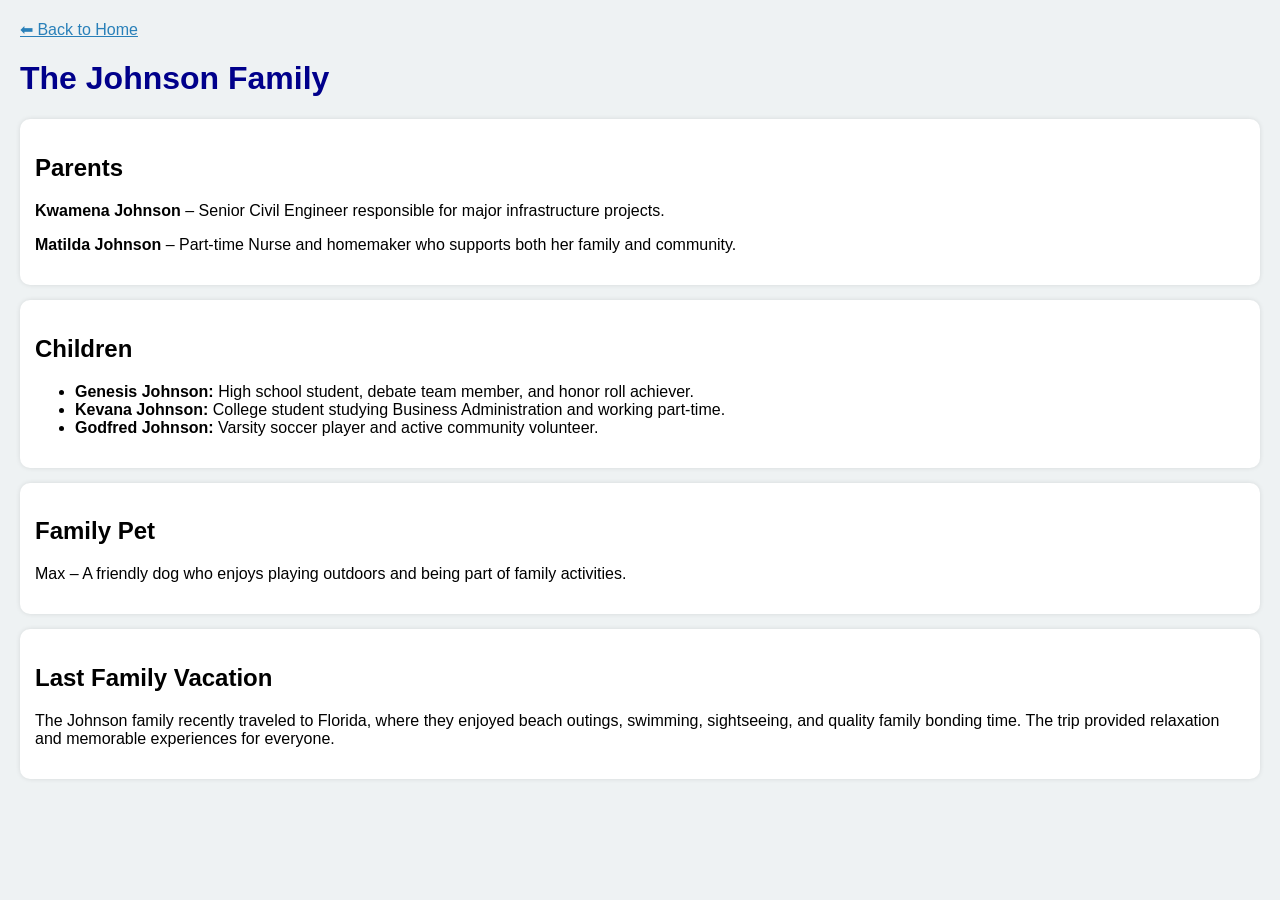
==== family.html @ cfca346a "Create family.html" ====
<!DOCTYPE html>
<html>
<head>
    <title>The Johnson Family</title>
    <style>
        body {
            font-family: Arial;
            background-color: #eef2f3;
            margin: 20px;
        }
        h1 {
            color: darkblue;
        }
        .section {
            background: white;
            padding: 15px;
            margin-bottom: 15px;
            border-radius: 10px;
            box-shadow: 0 0 5px rgba(0,0,0,0.1);
        }
        a {
            color: #2980b9;
        }
    </style>
</head>
<body>

<p><a href="index.html">⬅ Back to Home</a></p>

<h1>The Johnson Family</h1>

<div class="section">
<h2>Parents</h2>
<p><b>Kwamena Johnson</b> – Senior Civil Engineer responsible for major infrastructure projects.</p>
<p><b>Matilda Johnson</b> – Part-time Nurse and homemaker who supports both her family and community.</p>
</div>

<div class="section">
<h2>Children</h2>
<ul>
    <li><b>Genesis Johnson:</b> High school student, debate team member, and honor roll achiever.</li>
    <li><b>Kevana Johnson:</b> College student studying Business Administration and working part-time.</li>
    <li><b>Godfred Johnson:</b> Varsity soccer player and active community volunteer.</li>
</ul>
</div>

<div class="section">
<h2>Family Pet</h2>
<p>Max – A friendly dog who enjoys playing outdoors and being part of family activities.</p>
</div>

<div class="section">
<h2>Last Family Vacation</h2>
<p>
The Johnson family recently traveled to Florida, where they enjoyed beach outings,
swimming, sightseeing, and quality family bonding time. The trip provided relaxation
and memorable experiences for everyone.
</p>
</div>

</body>
</html>
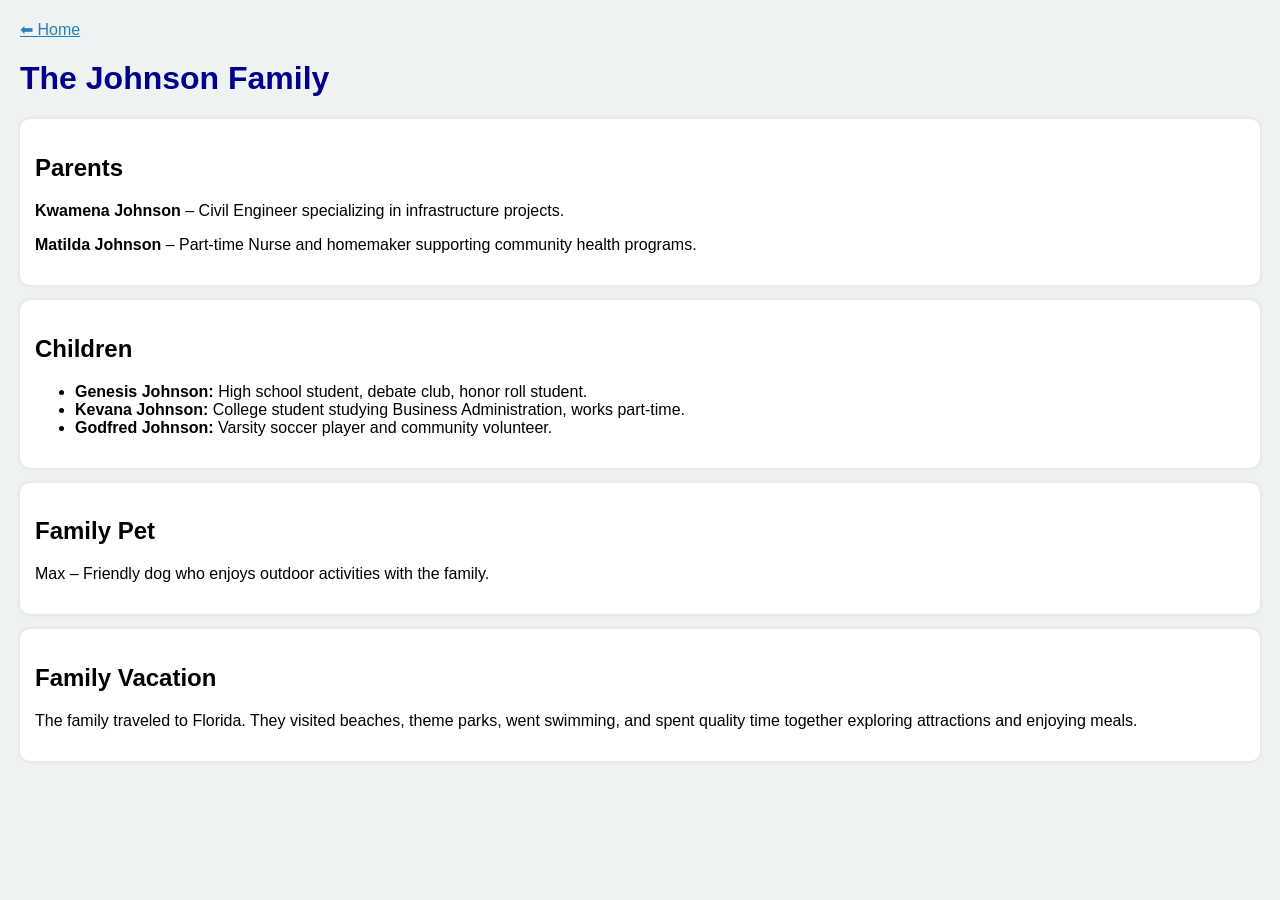
==== commit afedde12: "family.html" ====
--- a/family.html
+++ b/family.html
@@ -1,16 +1,18 @@
 <!DOCTYPE html>
 <html>
 <head>
-    <title>The Johnson Family</title>
+    <title>Johnson Family</title>
     <style>
         body {
             font-family: Arial;
             background-color: #eef2f3;
             margin: 20px;
         }
+
         h1 {
             color: darkblue;
         }
+
         .section {
             background: white;
             padding: 15px;
@@ -18,43 +20,44 @@
             border-radius: 10px;
             box-shadow: 0 0 5px rgba(0,0,0,0.1);
         }
+
         a {
             color: #2980b9;
         }
     </style>
 </head>
+
 <body>
 
-<p><a href="index.html">⬅ Back to Home</a></p>
+<p><a href="index.html">⬅ Home</a></p>
 
 <h1>The Johnson Family</h1>
 
 <div class="section">
 <h2>Parents</h2>
-<p><b>Kwamena Johnson</b> – Senior Civil Engineer responsible for major infrastructure projects.</p>
-<p><b>Matilda Johnson</b> – Part-time Nurse and homemaker who supports both her family and community.</p>
+<p><b>Kwamena Johnson</b> – Civil Engineer specializing in infrastructure projects.</p>
+<p><b>Matilda Johnson</b> – Part-time Nurse and homemaker supporting community health programs.</p>
 </div>
 
 <div class="section">
 <h2>Children</h2>
 <ul>
-    <li><b>Genesis Johnson:</b> High school student, debate team member, and honor roll achiever.</li>
-    <li><b>Kevana Johnson:</b> College student studying Business Administration and working part-time.</li>
-    <li><b>Godfred Johnson:</b> Varsity soccer player and active community volunteer.</li>
+    <li><b>Genesis Johnson:</b> High school student, debate club, honor roll student.</li>
+    <li><b>Kevana Johnson:</b> College student studying Business Administration, works part-time.</li>
+    <li><b>Godfred Johnson:</b> Varsity soccer player and community volunteer.</li>
 </ul>
 </div>
 
 <div class="section">
 <h2>Family Pet</h2>
-<p>Max – A friendly dog who enjoys playing outdoors and being part of family activities.</p>
+<p>Max – Friendly dog who enjoys outdoor activities with the family.</p>
 </div>
 
 <div class="section">
-<h2>Last Family Vacation</h2>
+<h2>Family Vacation</h2>
 <p>
-The Johnson family recently traveled to Florida, where they enjoyed beach outings,
-swimming, sightseeing, and quality family bonding time. The trip provided relaxation
-and memorable experiences for everyone.
+The family traveled to Florida. They visited beaches, theme parks, went swimming,
+and spent quality time together exploring attractions and enjoying meals.
 </p>
 </div>
 
